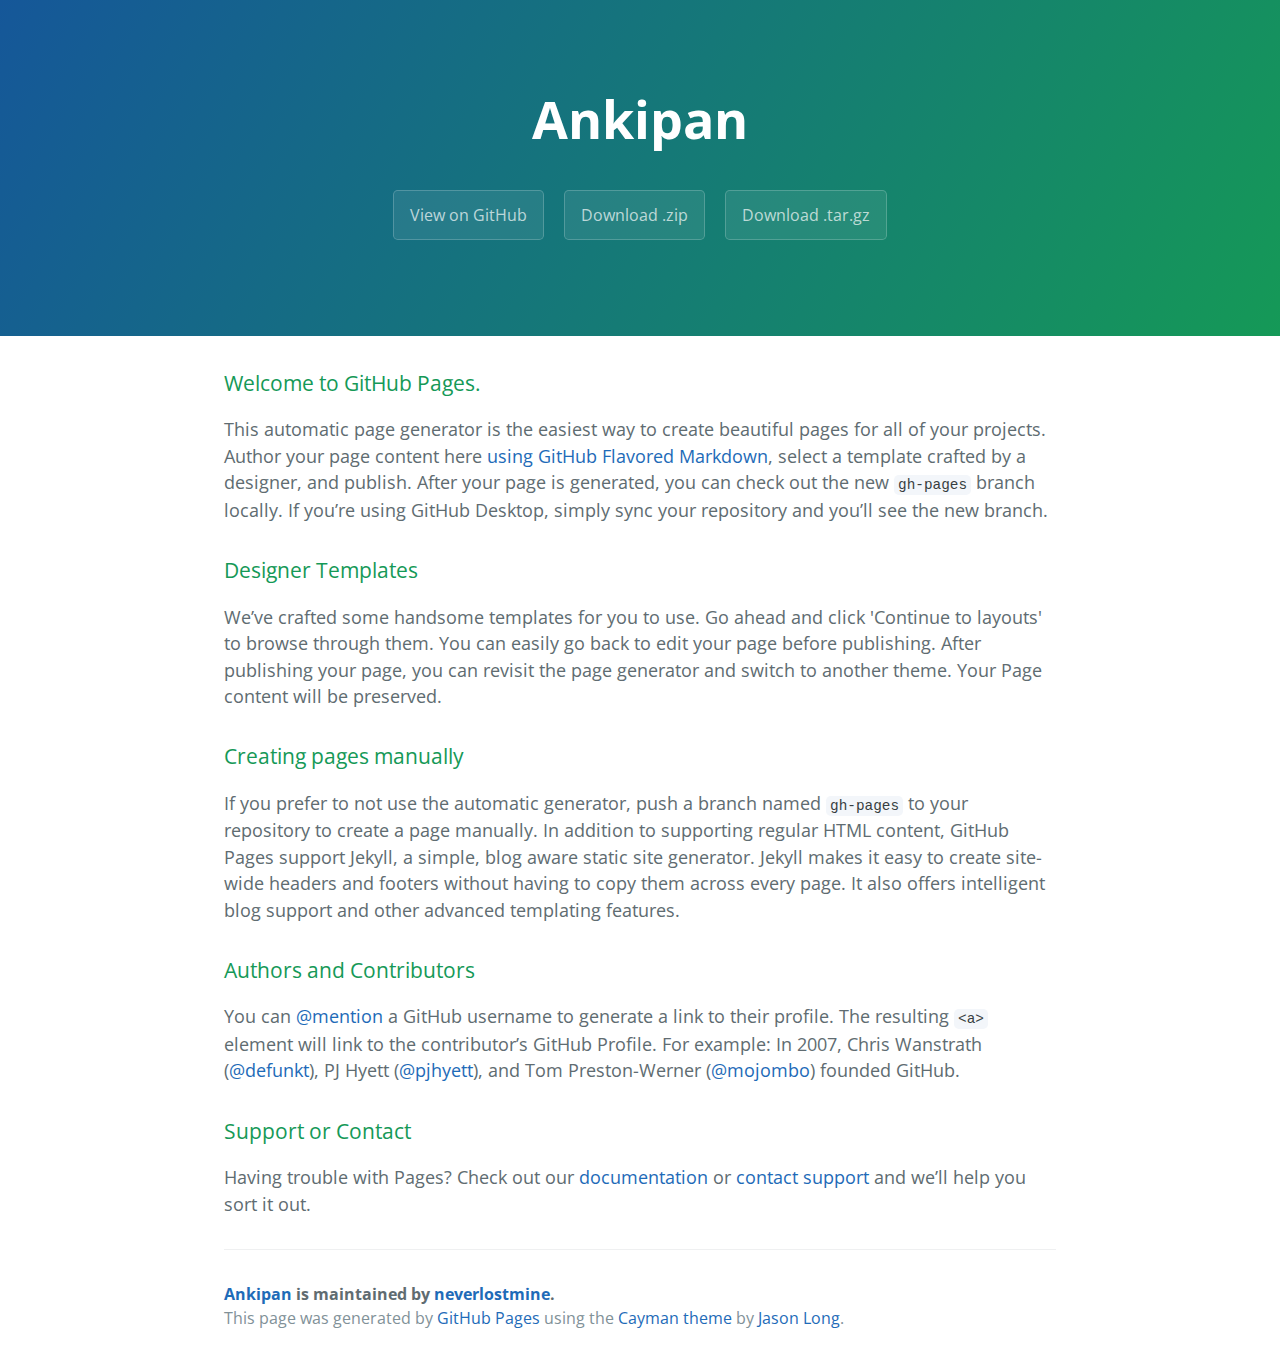
==== index.html @ ae3ce792 "Create gh-pages branch via GitHub" ====
<!DOCTYPE html>
<html lang="en-us">
  <head>
    <meta charset="UTF-8">
    <title>Ankipan by neverlostmine</title>
    <meta name="viewport" content="width=device-width, initial-scale=1">
    <link rel="stylesheet" type="text/css" href="stylesheets/normalize.css" media="screen">
    <link href='https://fonts.googleapis.com/css?family=Open+Sans:400,700' rel='stylesheet' type='text/css'>
    <link rel="stylesheet" type="text/css" href="stylesheets/stylesheet.css" media="screen">
    <link rel="stylesheet" type="text/css" href="stylesheets/github-light.css" media="screen">
  </head>
  <body>
    <section class="page-header">
      <h1 class="project-name">Ankipan</h1>
      <h2 class="project-tagline"></h2>
      <a href="https://github.com/neverlostmine/Ankipan" class="btn">View on GitHub</a>
      <a href="https://github.com/neverlostmine/Ankipan/zipball/master" class="btn">Download .zip</a>
      <a href="https://github.com/neverlostmine/Ankipan/tarball/master" class="btn">Download .tar.gz</a>
    </section>

    <section class="main-content">
      <h3>
<a id="welcome-to-github-pages" class="anchor" href="#welcome-to-github-pages" aria-hidden="true"><span aria-hidden="true" class="octicon octicon-link"></span></a>Welcome to GitHub Pages.</h3>

<p>This automatic page generator is the easiest way to create beautiful pages for all of your projects. Author your page content here <a href="https://guides.github.com/features/mastering-markdown/">using GitHub Flavored Markdown</a>, select a template crafted by a designer, and publish. After your page is generated, you can check out the new <code>gh-pages</code> branch locally. If you’re using GitHub Desktop, simply sync your repository and you’ll see the new branch.</p>

<h3>
<a id="designer-templates" class="anchor" href="#designer-templates" aria-hidden="true"><span aria-hidden="true" class="octicon octicon-link"></span></a>Designer Templates</h3>

<p>We’ve crafted some handsome templates for you to use. Go ahead and click 'Continue to layouts' to browse through them. You can easily go back to edit your page before publishing. After publishing your page, you can revisit the page generator and switch to another theme. Your Page content will be preserved.</p>

<h3>
<a id="creating-pages-manually" class="anchor" href="#creating-pages-manually" aria-hidden="true"><span aria-hidden="true" class="octicon octicon-link"></span></a>Creating pages manually</h3>

<p>If you prefer to not use the automatic generator, push a branch named <code>gh-pages</code> to your repository to create a page manually. In addition to supporting regular HTML content, GitHub Pages support Jekyll, a simple, blog aware static site generator. Jekyll makes it easy to create site-wide headers and footers without having to copy them across every page. It also offers intelligent blog support and other advanced templating features.</p>

<h3>
<a id="authors-and-contributors" class="anchor" href="#authors-and-contributors" aria-hidden="true"><span aria-hidden="true" class="octicon octicon-link"></span></a>Authors and Contributors</h3>

<p>You can <a href="https://help.github.com/articles/basic-writing-and-formatting-syntax/#mentioning-users-and-teams" class="user-mention">@mention</a> a GitHub username to generate a link to their profile. The resulting <code>&lt;a&gt;</code> element will link to the contributor’s GitHub Profile. For example: In 2007, Chris Wanstrath (<a href="https://github.com/defunkt" class="user-mention">@defunkt</a>), PJ Hyett (<a href="https://github.com/pjhyett" class="user-mention">@pjhyett</a>), and Tom Preston-Werner (<a href="https://github.com/mojombo" class="user-mention">@mojombo</a>) founded GitHub.</p>

<h3>
<a id="support-or-contact" class="anchor" href="#support-or-contact" aria-hidden="true"><span aria-hidden="true" class="octicon octicon-link"></span></a>Support or Contact</h3>

<p>Having trouble with Pages? Check out our <a href="https://help.github.com/pages">documentation</a> or <a href="https://github.com/contact">contact support</a> and we’ll help you sort it out.</p>

      <footer class="site-footer">
        <span class="site-footer-owner"><a href="https://github.com/neverlostmine/Ankipan">Ankipan</a> is maintained by <a href="https://github.com/neverlostmine">neverlostmine</a>.</span>

        <span class="site-footer-credits">This page was generated by <a href="https://pages.github.com">GitHub Pages</a> using the <a href="https://github.com/jasonlong/cayman-theme">Cayman theme</a> by <a href="https://twitter.com/jasonlong">Jason Long</a>.</span>
      </footer>

    </section>

  
  </body>
</html>
---- stylesheets/stylesheet.css ----
* {
  box-sizing: border-box; }

body {
  padding: 0;
  margin: 0;
  font-family: "Open Sans", "Helvetica Neue", Helvetica, Arial, sans-serif;
  font-size: 16px;
  line-height: 1.5;
  color: #606c71; }

a {
  color: #1e6bb8;
  text-decoration: none; }
  a:hover {
    text-decoration: underline; }

.btn {
  display: inline-block;
  margin-bottom: 1rem;
  color: rgba(255, 255, 255, 0.7);
  background-color: rgba(255, 255, 255, 0.08);
  border-color: rgba(255, 255, 255, 0.2);
  border-style: solid;
  border-width: 1px;
  border-radius: 0.3rem;
  transition: color 0.2s, background-color 0.2s, border-color 0.2s; }
  .btn + .btn {
    margin-left: 1rem; }

.btn:hover {
  color: rgba(255, 255, 255, 0.8);
  text-decoration: none;
  background-color: rgba(255, 255, 255, 0.2);
  border-color: rgba(255, 255, 255, 0.3); }

@media screen and (min-width: 64em) {
  .btn {
    padding: 0.75rem 1rem; } }

@media screen and (min-width: 42em) and (max-width: 64em) {
  .btn {
    padding: 0.6rem 0.9rem;
    font-size: 0.9rem; } }

@media screen and (max-width: 42em) {
  .btn {
    display: block;
    width: 100%;
    padding: 0.75rem;
    font-size: 0.9rem; }
    .btn + .btn {
      margin-top: 1rem;
      margin-left: 0; } }

.page-header {
  color: #fff;
  text-align: center;
  background-color: #159957;
  background-image: linear-gradient(120deg, #155799, #159957); }

@media screen and (min-width: 64em) {
  .page-header {
    padding: 5rem 6rem; } }

@media screen and (min-width: 42em) and (max-width: 64em) {
  .page-header {
    padding: 3rem 4rem; } }

@media screen and (max-width: 42em) {
  .page-header {
    padding: 2rem 1rem; } }

.project-name {
  margin-top: 0;
  margin-bottom: 0.1rem; }

@media screen and (min-width: 64em) {
  .project-name {
    font-size: 3.25rem; } }

@media screen and (min-width: 42em) and (max-width: 64em) {
  .project-name {
    font-size: 2.25rem; } }

@media screen and (max-width: 42em) {
  .project-name {
    font-size: 1.75rem; } }

.project-tagline {
  margin-bottom: 2rem;
  font-weight: normal;
  opacity: 0.7; }

@media screen and (min-width: 64em) {
  .project-tagline {
    font-size: 1.25rem; } }

@media screen and (min-width: 42em) and (max-width: 64em) {
  .project-tagline {
    font-size: 1.15rem; } }

@media screen and (max-width: 42em) {
  .project-tagline {
    font-size: 1rem; } }

.main-content :first-child {
  margin-top: 0; }
.main-content img {
  max-width: 100%; }
.main-content h1, .main-content h2, .main-content h3, .main-content h4, .main-content h5, .main-content h6 {
  margin-top: 2rem;
  margin-bottom: 1rem;
  font-weight: normal;
  color: #159957; }
.main-content p {
  margin-bottom: 1em; }
.main-content code {
  padding: 2px 4px;
  font-family: Consolas, "Liberation Mono", Menlo, Courier, monospace;
  font-size: 0.9rem;
  color: #383e41;
  background-color: #f3f6fa;
  border-radius: 0.3rem; }
.main-content pre {
  padding: 0.8rem;
  margin-top: 0;
  margin-bottom: 1rem;
  font: 1rem Consolas, "Liberation Mono", Menlo, Courier, monospace;
  color: #567482;
  word-wrap: normal;
  background-color: #f3f6fa;
  border: solid 1px #dce6f0;
  border-radius: 0.3rem; }
  .main-content pre > code {
    padding: 0;
    margin: 0;
    font-size: 0.9rem;
    color: #567482;
    word-break: normal;
    white-space: pre;
    background: transparent;
    border: 0; }
.main-content .highlight {
  margin-bottom: 1rem; }
  .main-content .highlight pre {
    margin-bottom: 0;
    word-break: normal; }
.main-content .highlight pre, .main-content pre {
  padding: 0.8rem;
  overflow: auto;
  font-size: 0.9rem;
  line-height: 1.45;
  border-radius: 0.3rem; }
.main-content pre code, .main-content pre tt {
  display: inline;
  max-width: initial;
  padding: 0;
  margin: 0;
  overflow: initial;
  line-height: inherit;
  word-wrap: normal;
  background-color: transparent;
  border: 0; }
  .main-content pre code:before, .main-content pre code:after, .main-content pre tt:before, .main-content pre tt:after {
    content: normal; }
.main-content ul, .main-content ol {
  margin-top: 0; }
.main-content blockquote {
  padding: 0 1rem;
  margin-left: 0;
  color: #819198;
  border-left: 0.3rem solid #dce6f0; }
  .main-content blockquote > :first-child {
    margin-top: 0; }
  .main-content blockquote > :last-child {
    margin-bottom: 0; }
.main-content table {
  display: block;
  width: 100%;
  overflow: auto;
  word-break: normal;
  word-break: keep-all; }
  .main-content table th {
    font-weight: bold; }
  .main-content table th, .main-content table td {
    padding: 0.5rem 1rem;
    border: 1px solid #e9ebec; }
.main-content dl {
  padding: 0; }
  .main-content dl dt {
    padding: 0;
    margin-top: 1rem;
    font-size: 1rem;
    font-weight: bold; }
  .main-content dl dd {
    padding: 0;
    margin-bottom: 1rem; }
.main-content hr {
  height: 2px;
  padding: 0;
  margin: 1rem 0;
  background-color: #eff0f1;
  border: 0; }

@media screen and (min-width: 64em) {
  .main-content {
    max-width: 64rem;
    padding: 2rem 6rem;
    margin: 0 auto;
    font-size: 1.1rem; } }

@media screen and (min-width: 42em) and (max-width: 64em) {
  .main-content {
    padding: 2rem 4rem;
    font-size: 1.1rem; } }

@media screen and (max-width: 42em) {
  .main-content {
    padding: 2rem 1rem;
    font-size: 1rem; } }

.site-footer {
  padding-top: 2rem;
  margin-top: 2rem;
  border-top: solid 1px #eff0f1; }

.site-footer-owner {
  display: block;
  font-weight: bold; }

.site-footer-credits {
  color: #819198; }

@media screen and (min-width: 64em) {
  .site-footer {
    font-size: 1rem; } }

@media screen and (min-width: 42em) and (max-width: 64em) {
  .site-footer {
    font-size: 1rem; } }

@media screen and (max-width: 42em) {
  .site-footer {
    font-size: 0.9rem; } }
---- stylesheets/github-light.css ----
/*
   Copyright 2014 GitHub Inc.

   Licensed under the Apache License, Version 2.0 (the "License");
   you may not use this file except in compliance with the License.
   You may obtain a copy of the License at

       http://www.apache.org/licenses/LICENSE-2.0

   Unless required by applicable law or agreed to in writing, software
   distributed under the License is distributed on an "AS IS" BASIS,
   WITHOUT WARRANTIES OR CONDITIONS OF ANY KIND, either express or implied.
   See the License for the specific language governing permissions and
   limitations under the License.

*/

.pl-c /* comment */ {
  color: #969896;
}

.pl-c1      /* constant, markup.raw, meta.diff.header, meta.module-reference, meta.property-name, support, support.constant, support.variable, variable.other.constant */,
.pl-s .pl-v /* string variable */ {
  color: #0086b3;
}

.pl-e  /* entity */,
.pl-en /* entity.name */ {
  color: #795da3;
}

.pl-s .pl-s1 /* string source */,
.pl-smi      /* storage.modifier.import, storage.modifier.package, storage.type.java, variable.other, variable.parameter.function */ {
  color: #333;
}

.pl-ent /* entity.name.tag */ {
  color: #63a35c;
}

.pl-k /* keyword, storage, storage.type */ {
  color: #a71d5d;
}

.pl-pds              /* punctuation.definition.string, string.regexp.character-class */,
.pl-s                /* string */,
.pl-s .pl-pse .pl-s1 /* string punctuation.section.embedded source */,
.pl-sr               /* string.regexp */,
.pl-sr .pl-cce       /* string.regexp constant.character.escape */,
.pl-sr .pl-sra       /* string.regexp string.regexp.arbitrary-repitition */,
.pl-sr .pl-sre       /* string.regexp source.ruby.embedded */ {
  color: #183691;
}

.pl-v /* variable */ {
  color: #ed6a43;
}

.pl-id /* invalid.deprecated */ {
  color: #b52a1d;
}

.pl-ii /* invalid.illegal */ {
  background-color: #b52a1d;
  color: #f8f8f8;
}

.pl-sr .pl-cce /* string.regexp constant.character.escape */ {
  color: #63a35c;
  font-weight: bold;
}

.pl-ml /* markup.list */ {
  color: #693a17;
}

.pl-mh        /* markup.heading */,
.pl-mh .pl-en /* markup.heading entity.name */,
.pl-ms        /* meta.separator */ {
  color: #1d3e81;
  font-weight: bold;
}

.pl-mq /* markup.quote */ {
  color: #008080;
}

.pl-mi /* markup.italic */ {
  color: #333;
  font-style: italic;
}

.pl-mb /* markup.bold */ {
  color: #333;
  font-weight: bold;
}

.pl-md /* markup.deleted, meta.diff.header.from-file */ {
  background-color: #ffecec;
  color: #bd2c00;
}

.pl-mi1 /* markup.inserted, meta.diff.header.to-file */ {
  background-color: #eaffea;
  color: #55a532;
}

.pl-mdr /* meta.diff.range */ {
  color: #795da3;
  font-weight: bold;
}

.pl-mo /* meta.output */ {
  color: #1d3e81;
}
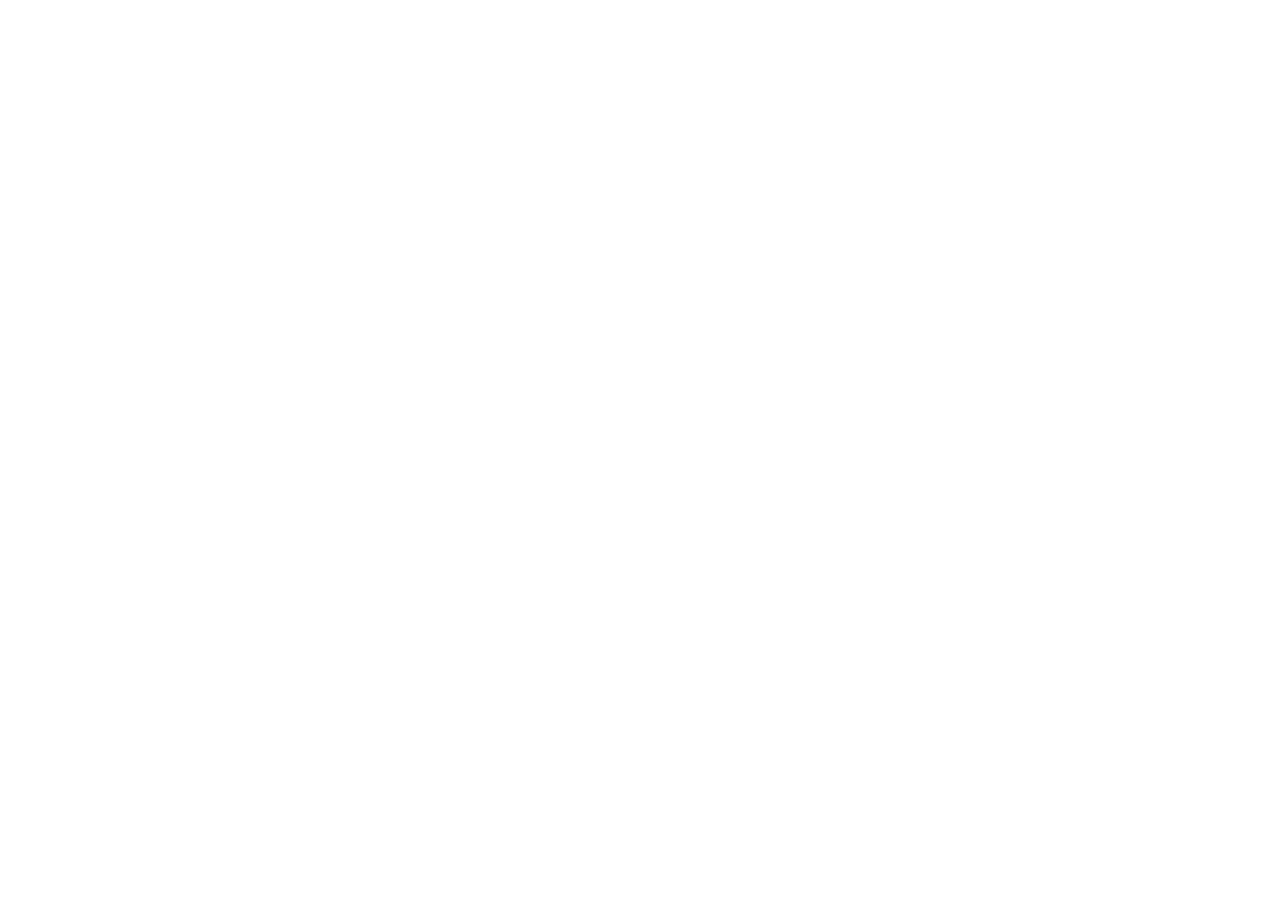
==== commit be169fe8: "fix path" ====
--- a/index.html
+++ b/index.html
@@ -1,57 +1,175 @@
-<!DOCTYPE html>
-<html lang="en-us">
-  <head>
-    <meta charset="UTF-8">
-    <title>Ankipan by neverlostmine</title>
-    <meta name="viewport" content="width=device-width, initial-scale=1">
-    <link rel="stylesheet" type="text/css" href="stylesheets/normalize.css" media="screen">
-    <link href='https://fonts.googleapis.com/css?family=Open+Sans:400,700' rel='stylesheet' type='text/css'>
-    <link rel="stylesheet" type="text/css" href="stylesheets/stylesheet.css" media="screen">
-    <link rel="stylesheet" type="text/css" href="stylesheets/github-light.css" media="screen">
-  </head>
-  <body>
-    <section class="page-header">
-      <h1 class="project-name">Ankipan</h1>
-      <h2 class="project-tagline"></h2>
-      <a href="https://github.com/neverlostmine/Ankipan" class="btn">View on GitHub</a>
-      <a href="https://github.com/neverlostmine/Ankipan/zipball/master" class="btn">Download .zip</a>
-      <a href="https://github.com/neverlostmine/Ankipan/tarball/master" class="btn">Download .tar.gz</a>
-    </section>
+﻿<!DOCTYPE html>
 
-    <section class="main-content">
-      <h3>
-<a id="welcome-to-github-pages" class="anchor" href="#welcome-to-github-pages" aria-hidden="true"><span aria-hidden="true" class="octicon octicon-link"></span></a>Welcome to GitHub Pages.</h3>
+<html>
+<head>
+    <title>單字快快背</title>
 
-<p>This automatic page generator is the easiest way to create beautiful pages for all of your projects. Author your page content here <a href="https://guides.github.com/features/mastering-markdown/">using GitHub Flavored Markdown</a>, select a template crafted by a designer, and publish. After your page is generated, you can check out the new <code>gh-pages</code> branch locally. If you’re using GitHub Desktop, simply sync your repository and you’ll see the new branch.</p>
+    <!-- Sets initial viewport load and disables zooming  -->
+    <meta name="viewport" content="initial-scale=1, maximum-scale=1">
 
-<h3>
-<a id="designer-templates" class="anchor" href="#designer-templates" aria-hidden="true"><span aria-hidden="true" class="octicon octicon-link"></span></a>Designer Templates</h3>
+    <!-- Makes your prototype chrome-less once bookmarked to your phone's home screen -->
+    <meta name="apple-mobile-web-app-capable" content="yes">
+    <meta name="apple-mobile-web-app-status-bar-style" content="black">
 
-<p>We’ve crafted some handsome templates for you to use. Go ahead and click 'Continue to layouts' to browse through them. You can easily go back to edit your page before publishing. After publishing your page, you can revisit the page generator and switch to another theme. Your Page content will be preserved.</p>
+    <!-- Include the compiled Ratchet CSS -->
+    <link href="Content/ratchet.css" rel="stylesheet" />
 
-<h3>
-<a id="creating-pages-manually" class="anchor" href="#creating-pages-manually" aria-hidden="true"><span aria-hidden="true" class="octicon octicon-link"></span></a>Creating pages manually</h3>
+    <style>
+        *, pre {
+            font-family: '微軟正黑體';
+        }
 
-<p>If you prefer to not use the automatic generator, push a branch named <code>gh-pages</code> to your repository to create a page manually. In addition to supporting regular HTML content, GitHub Pages support Jekyll, a simple, blog aware static site generator. Jekyll makes it easy to create site-wide headers and footers without having to copy them across every page. It also offers intelligent blog support and other advanced templating features.</p>
+        hr {
+            border: none;
+            border-bottom: 1px solid #808080;
+            opacity: 0.7;
+        }
 
-<h3>
-<a id="authors-and-contributors" class="anchor" href="#authors-and-contributors" aria-hidden="true"><span aria-hidden="true" class="octicon octicon-link"></span></a>Authors and Contributors</h3>
+        pre {
+            white-space: pre-wrap;
+            word-wrap: break-word;
+            overflow: hidden;
+        }
 
-<p>You can <a href="https://help.github.com/articles/basic-writing-and-formatting-syntax/#mentioning-users-and-teams" class="user-mention">@mention</a> a GitHub username to generate a link to their profile. The resulting <code>&lt;a&gt;</code> element will link to the contributor’s GitHub Profile. For example: In 2007, Chris Wanstrath (<a href="https://github.com/defunkt" class="user-mention">@defunkt</a>), PJ Hyett (<a href="https://github.com/pjhyett" class="user-mention">@pjhyett</a>), and Tom Preston-Werner (<a href="https://github.com/mojombo" class="user-mention">@mojombo</a>) founded GitHub.</p>
+        .avatar-area {
+            text-align: center;
+            height: 125px;
+            overflow-x: auto;
+            overflow-y: hidden;
+            white-space: nowrap;
+        }
 
-<h3>
-<a id="support-or-contact" class="anchor" href="#support-or-contact" aria-hidden="true"><span aria-hidden="true" class="octicon octicon-link"></span></a>Support or Contact</h3>
+        .avatar-list {
+            padding: 0;
+            margin: 0;
+            white-space: nowrap;
+        }
 
-<p>Having trouble with Pages? Check out our <a href="https://help.github.com/pages">documentation</a> or <a href="https://github.com/contact">contact support</a> and we’ll help you sort it out.</p>
+        .avatar-item {
+            display: inline-block;
+        }
 
-      <footer class="site-footer">
-        <span class="site-footer-owner"><a href="https://github.com/neverlostmine/Ankipan">Ankipan</a> is maintained by <a href="https://github.com/neverlostmine">neverlostmine</a>.</span>
+            .avatar-item img {
+                height: 100px;
+            }
 
-        <span class="site-footer-credits">This page was generated by <a href="https://pages.github.com">GitHub Pages</a> using the <a href="https://github.com/jasonlong/cayman-theme">Cayman theme</a> by <a href="https://twitter.com/jasonlong">Jason Long</a>.</span>
-      </footer>
+        @media screen and (min-width: 640px) {
+            .avatar-area {
+                height: 360px;
+            }
 
-    </section>
+            .avatar-item img {
+                height: 360px;
+            }
+        }
 
-  
-  </body>
-</html>
+        .star-ratings-sprite {
+            background: url("Images/star.png") repeat-x;
+            font-size: 0;
+            height: 21px;
+            line-height: 0;
+            overflow: hidden;
+            text-indent: -999em;
+            width: 220px;
+            margin: 10px auto;
+        }
+
+            .star-ratings-sprite .rating {
+                background: url("Images/star.png") repeat-x;
+                background-position: 0 100%;
+                float: left;
+                height: 21px;
+                display: block;
+            }
+
+        /*.word-diff {
+            text-shadow: 0px 0px 6px rgba(255,255,255,0.7);
+        }*/
+    </style>
+
+
+    <script src="Scripts/lodash.js"></script>
+    <script src="echarts-2.2.1/echarts-all.js"></script>
+
+    <!-- Include the compiled Ratchet JS -->
+    <script src="Scripts/ratchet.js"></script>
+
+    <script src="Scripts/react/JSXTransformer-0.12.2.js"></script>
+    <script src="Scripts/react/react-with-addons-0.12.2.js"></script>
+
+    <script src="Scripts/jquery-1.10.2.js"></script>
+    <script src="Scripts/jquery.querystring.js"></script>
+    <script src="Scripts/jquery.mousewheel.min.js"></script>
+</head>
+<body>
+    <div id="card"></div>
+
+    <audio id="tts"></audio>
+    <audio id="combo">
+        <source src="Audio/combo.mp3" type="audio/mpeg" />
+    </audio>
+    <audio id="miss">
+        <source src="Audio/miss.mp3" type="audio/mpeg" />
+    </audio>
+    <audio id="clear">
+        <source src="Audio/clear.mp3" type="audio/mpeg" />
+    </audio>
+    <audio id="win">
+        <source src="Audio/win.mp3" type="audio/mpeg" />
+    </audio>
+    <audio id="start">
+        <source src="Audio/start.mp3" type="audio/mpeg" />
+    </audio>
+
+    <script>
+        var core = {
+            isCtrlDown: false,
+            isShiftlDown: false,
+            isAltDown: false,
+            isMoveFlag: false,
+            isSound: !!$.url.param('sound').toLowerCase(),
+            isIncludeArchive: !!$.url.param('all').toLowerCase(),
+            isAutoSpeak: !!$.url.param('as').toLowerCase(),
+            groupName: $.url.param('name').toLowerCase(),
+            mode: $.url.param('mode').toLowerCase(),
+            msg: function (msg) {
+                alert(msg);
+            }
+        };
+
+        var comboAudio = $('#combo').get(0);
+
+        var missAudio = $('#miss').get(0);
+
+        var clearAudio = $('#clear').get(0);
+
+        var winAudio = $('#win').get(0);
+
+        var startAudio = $('#start').get(0);
+
+        function playAudio(name) {
+            var isMute = $.url.param("mute");
+
+            if (isMute) {
+                return false;
+            }
+
+            var targetAudio =
+                name === 'combo' ? comboAudio :
+                name === 'miss' ? missAudio :
+                name === 'clear' ? clearAudio :
+                name === 'win' ? winAudio :
+                name === 'start' ? startAudio : undefined;
+
+            if (targetAudio) {
+                targetAudio.currentTime = 0;
+
+                targetAudio.play();
+            }
+        };
+    </script>
+
+    <script src="Card/jsx/app.jsx" type="text/jsx"></script>
+    <script src="Card/Speaker.js"></script>
+</body>
+</html>